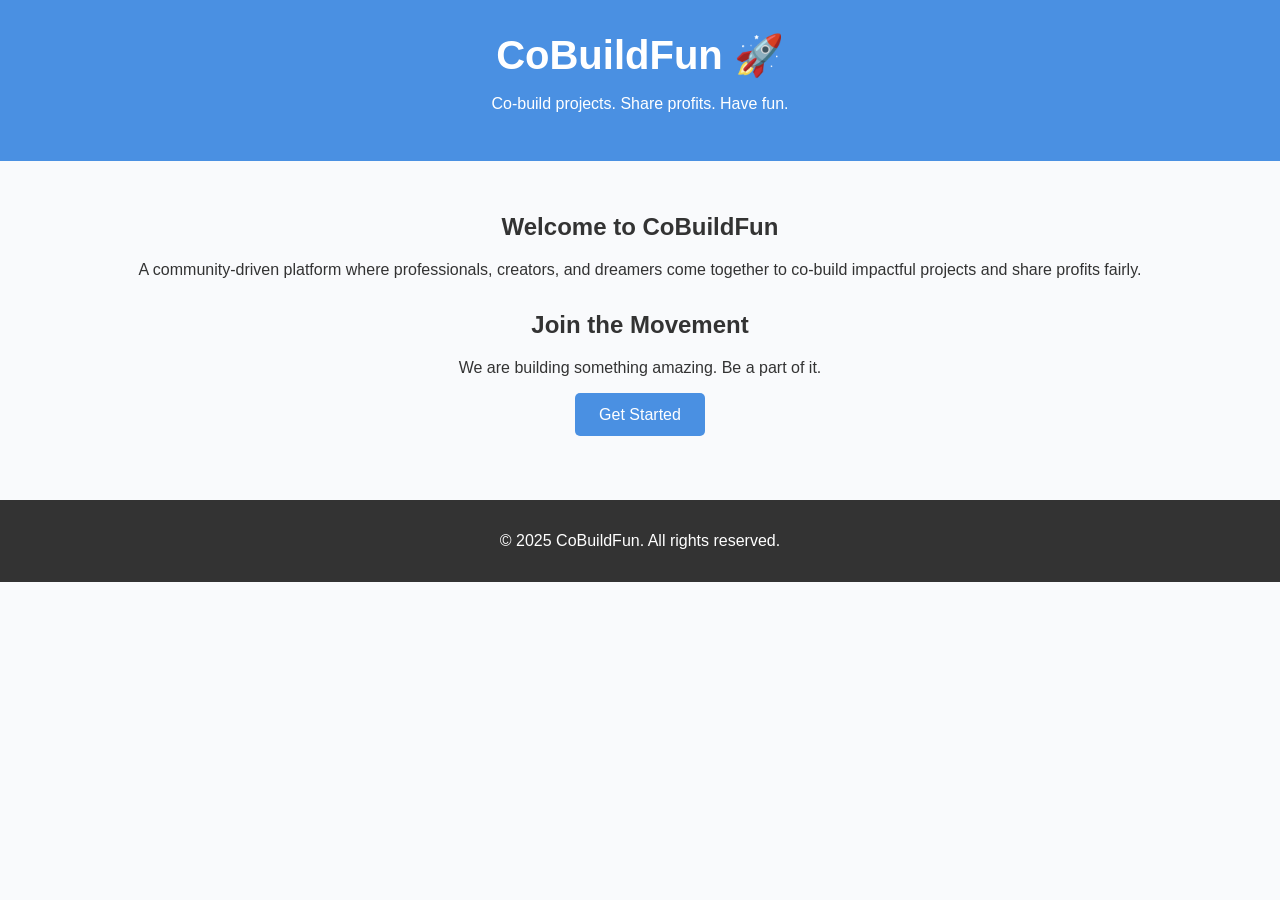
==== index.html @ aa0618c8 "Add files via upload" ====
<!DOCTYPE html>
<html lang="en">
<head>
  <meta charset="UTF-8">
  <meta name="viewport" content="width=device-width, initial-scale=1.0">
  <title>CoBuildFun</title>
  <link rel="stylesheet" href="styles.css">
</head>
<body>
  <header>
    <h1>CoBuildFun 🚀</h1>
    <p>Co-build projects. Share profits. Have fun.</p>
  </header>
  <main>
    <section class="intro">
      <h2>Welcome to CoBuildFun</h2>
      <p>A community-driven platform where professionals, creators, and dreamers come together to co-build impactful projects and share profits fairly.</p>
    </section>
    <section class="cta">
      <h2>Join the Movement</h2>
      <p>We are building something amazing. Be a part of it.</p>
      <button onclick="alert('Coming Soon!')">Get Started</button>
    </section>
  </main>
  <footer>
    <p>© 2025 CoBuildFun. All rights reserved.</p>
  </footer>
  <script src="script.js"></script>
</body>
</html>
---- styles.css ----
body {
  font-family: Arial, sans-serif;
  margin: 0;
  padding: 0;
  background: #f9fafc;
  color: #333;
  text-align: center;
}
header {
  background: #4a90e2;
  color: white;
  padding: 2rem;
}
header h1 {
  margin: 0;
  font-size: 2.5rem;
}
main {
  padding: 2rem;
}
section {
  margin-bottom: 2rem;
}
button {
  background: #4a90e2;
  color: white;
  border: none;
  padding: 0.8rem 1.5rem;
  font-size: 1rem;
  border-radius: 5px;
  cursor: pointer;
}
button:hover {
  background: #357ab8;
}
footer {
  background: #333;
  color: white;
  padding: 1rem;
}
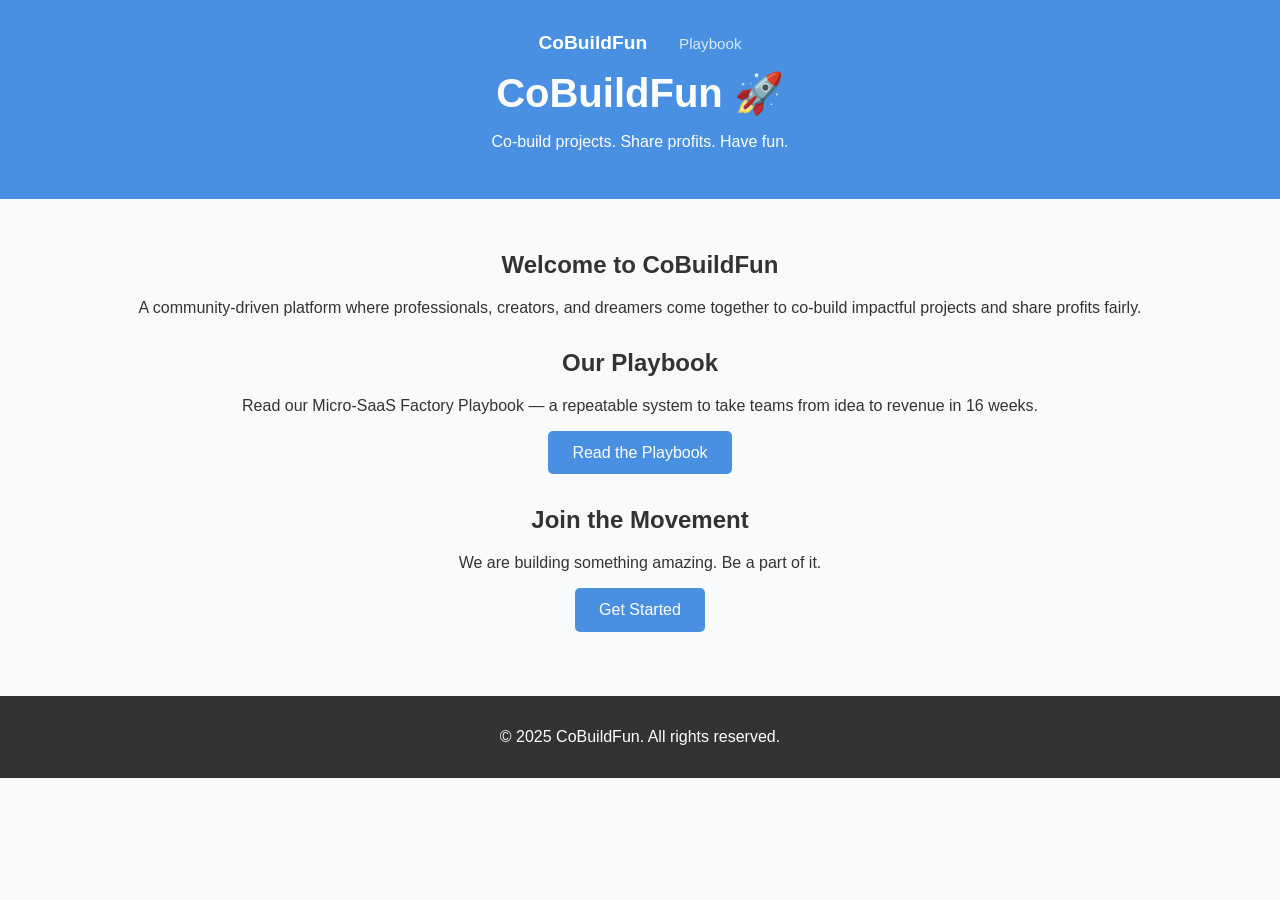
==== commit d1a9daf7: "Add Micro-SaaS Factory Playbook page Create a comprehensive playbook page documenting the six-phase " ====
--- a/index.html
+++ b/index.html
@@ -8,6 +8,10 @@
 </head>
 <body>
   <header>
+    <nav class="nav-bar">
+      <a href="index.html" class="nav-logo">CoBuildFun</a>
+      <a href="playbook.html" class="nav-link">Playbook</a>
+    </nav>
     <h1>CoBuildFun 🚀</h1>
     <p>Co-build projects. Share profits. Have fun.</p>
   </header>
@@ -15,6 +19,11 @@
     <section class="intro">
       <h2>Welcome to CoBuildFun</h2>
       <p>A community-driven platform where professionals, creators, and dreamers come together to co-build impactful projects and share profits fairly.</p>
+    </section>
+    <section class="cta">
+      <h2>Our Playbook</h2>
+      <p>Read our Micro-SaaS Factory Playbook — a repeatable system to take teams from idea to revenue in 16 weeks.</p>
+      <a href="playbook.html" class="btn">Read the Playbook</a>
     </section>
     <section class="cta">
       <h2>Join the Movement</h2>
--- a/styles.css
+++ b/styles.css
@@ -10,6 +10,40 @@
   background: #4a90e2;
   color: white;
   padding: 2rem;
+}
+.nav-bar {
+  display: flex;
+  align-items: center;
+  gap: 2rem;
+  justify-content: center;
+  margin-bottom: 1rem;
+}
+.nav-logo {
+  color: white;
+  text-decoration: none;
+  font-size: 1.2rem;
+  font-weight: bold;
+}
+.nav-link {
+  color: rgba(255, 255, 255, 0.8);
+  text-decoration: none;
+  font-size: 0.95rem;
+}
+.nav-link:hover,
+.nav-link.active {
+  color: white;
+}
+.btn {
+  display: inline-block;
+  background: #4a90e2;
+  color: white;
+  text-decoration: none;
+  padding: 0.8rem 1.5rem;
+  font-size: 1rem;
+  border-radius: 5px;
+}
+.btn:hover {
+  background: #357ab8;
 }
 header h1 {
   margin: 0;
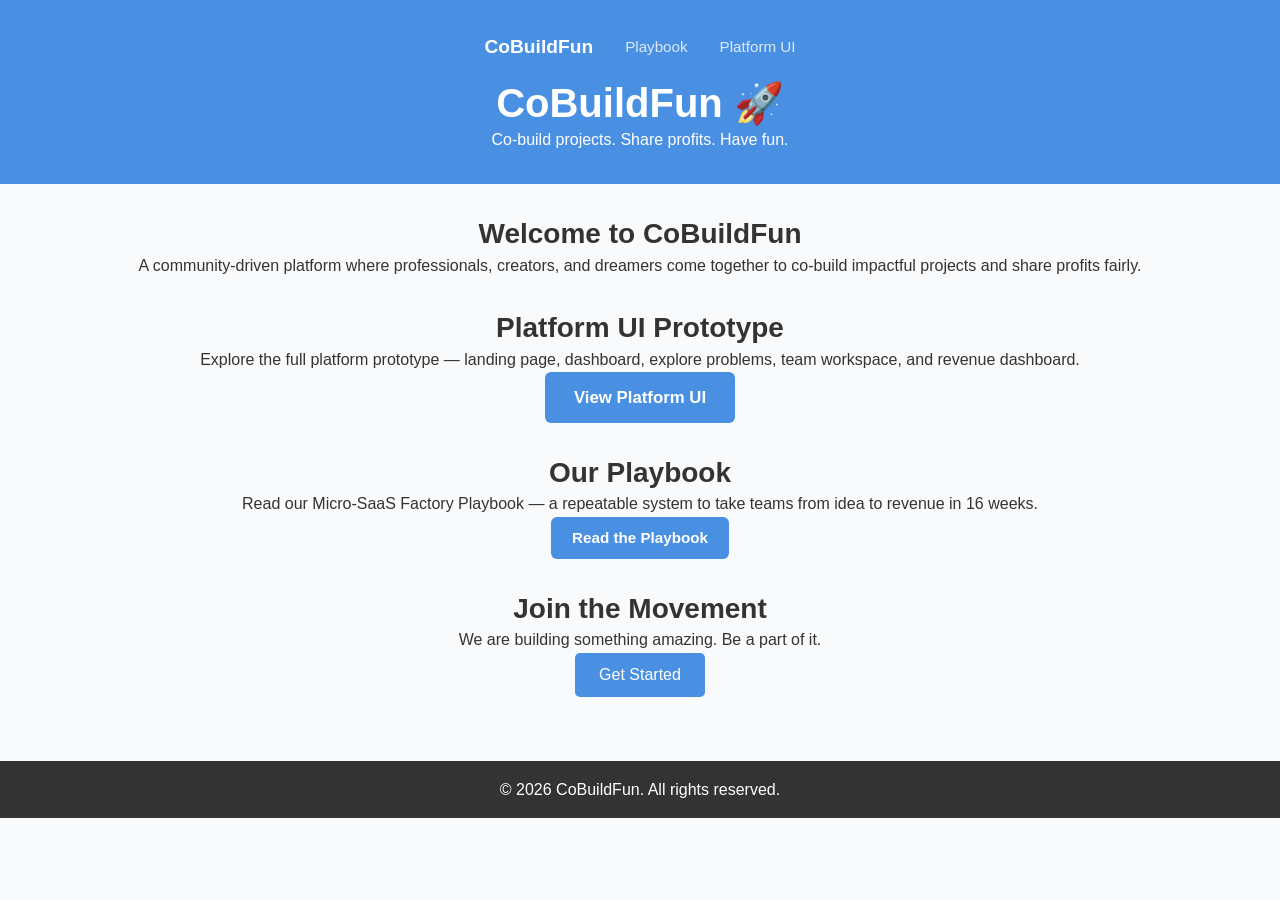
==== commit 4e329cc2: "Add full platform UI prototype with 5 interactive pages Create a comprehensive UI prototype of the C" ====
--- a/index.html
+++ b/index.html
@@ -5,12 +5,14 @@
   <meta name="viewport" content="width=device-width, initial-scale=1.0">
   <title>CoBuildFun</title>
   <link rel="stylesheet" href="styles.css">
+  <link rel="stylesheet" href="app.css">
 </head>
 <body>
   <header>
     <nav class="nav-bar">
       <a href="index.html" class="nav-logo">CoBuildFun</a>
       <a href="playbook.html" class="nav-link">Playbook</a>
+      <a href="landing.html" class="nav-link">Platform UI</a>
     </nav>
     <h1>CoBuildFun 🚀</h1>
     <p>Co-build projects. Share profits. Have fun.</p>
@@ -19,6 +21,11 @@
     <section class="intro">
       <h2>Welcome to CoBuildFun</h2>
       <p>A community-driven platform where professionals, creators, and dreamers come together to co-build impactful projects and share profits fairly.</p>
+    </section>
+    <section class="cta">
+      <h2>Platform UI Prototype</h2>
+      <p>Explore the full platform prototype — landing page, dashboard, explore problems, team workspace, and revenue dashboard.</p>
+      <a href="landing.html" class="btn btn-primary btn-lg" style="color:white;text-decoration:none;">View Platform UI</a>
     </section>
     <section class="cta">
       <h2>Our Playbook</h2>
@@ -32,7 +39,7 @@
     </section>
   </main>
   <footer>
-    <p>© 2025 CoBuildFun. All rights reserved.</p>
+    <p>&copy; 2026 CoBuildFun. All rights reserved.</p>
   </footer>
   <script src="script.js"></script>
 </body>
--- a/app.css
+++ b/app.css
@@ -0,0 +1,784 @@
+/* ===== CoBuildFun Platform Design System ===== */
+
+/* --- Reset & Base --- */
+*, *::before, *::after {
+  box-sizing: border-box;
+  margin: 0;
+  padding: 0;
+}
+
+:root {
+  --blue-600: #4a90e2;
+  --blue-700: #357ab8;
+  --blue-100: #eef4ff;
+  --green-500: #2ecc71;
+  --green-100: #f0faf0;
+  --orange-500: #e67e22;
+  --orange-100: #fef7f0;
+  --red-500: #e74c3c;
+  --red-100: #fef0f0;
+  --purple-500: #9b59b6;
+  --purple-100: #f5f0fa;
+  --gray-50: #f9fafc;
+  --gray-100: #f1f3f5;
+  --gray-200: #e0e0e0;
+  --gray-300: #ccc;
+  --gray-400: #aaa;
+  --gray-500: #888;
+  --gray-600: #666;
+  --gray-700: #444;
+  --gray-800: #333;
+  --gray-900: #1a1a2e;
+  --white: #fff;
+  --radius-sm: 6px;
+  --radius-md: 10px;
+  --radius-lg: 16px;
+  --shadow-sm: 0 1px 3px rgba(0,0,0,0.08);
+  --shadow-md: 0 4px 12px rgba(0,0,0,0.1);
+  --shadow-lg: 0 8px 30px rgba(0,0,0,0.12);
+  --transition: 0.2s ease;
+}
+
+body {
+  font-family: -apple-system, BlinkMacSystemFont, 'Segoe UI', Roboto, Oxygen, sans-serif;
+  color: var(--gray-800);
+  background: var(--gray-50);
+  line-height: 1.6;
+  -webkit-font-smoothing: antialiased;
+}
+
+a { color: var(--blue-600); text-decoration: none; }
+a:hover { color: var(--blue-700); }
+
+img { max-width: 100%; display: block; }
+
+/* --- Typography --- */
+h1 { font-size: 2.5rem; font-weight: 800; line-height: 1.2; }
+h2 { font-size: 1.75rem; font-weight: 700; line-height: 1.3; }
+h3 { font-size: 1.25rem; font-weight: 600; line-height: 1.4; }
+h4 { font-size: 1.05rem; font-weight: 600; }
+
+/* --- Utility Classes --- */
+.container { max-width: 1100px; margin: 0 auto; padding: 0 1.5rem; }
+.container-narrow { max-width: 800px; margin: 0 auto; padding: 0 1.5rem; }
+.text-center { text-align: center; }
+.text-muted { color: var(--gray-500); }
+.text-small { font-size: 0.875rem; }
+.mt-1 { margin-top: 0.5rem; }
+.mt-2 { margin-top: 1rem; }
+.mt-3 { margin-top: 1.5rem; }
+.mt-4 { margin-top: 2rem; }
+.mb-1 { margin-bottom: 0.5rem; }
+.mb-2 { margin-bottom: 1rem; }
+.mb-3 { margin-bottom: 1.5rem; }
+.flex { display: flex; }
+.flex-between { display: flex; justify-content: space-between; align-items: center; }
+.flex-center { display: flex; align-items: center; }
+.gap-1 { gap: 0.5rem; }
+.gap-2 { gap: 1rem; }
+.gap-3 { gap: 1.5rem; }
+
+/* --- Buttons --- */
+.btn {
+  display: inline-flex;
+  align-items: center;
+  gap: 0.4rem;
+  padding: 0.65rem 1.3rem;
+  font-size: 0.95rem;
+  font-weight: 600;
+  border-radius: var(--radius-sm);
+  border: none;
+  cursor: pointer;
+  transition: background var(--transition), transform var(--transition);
+  text-decoration: none;
+  line-height: 1.4;
+}
+
+.btn:active { transform: scale(0.98); }
+
+.btn-primary {
+  background: var(--blue-600);
+  color: var(--white);
+}
+.btn-primary:hover { background: var(--blue-700); color: var(--white); }
+
+.btn-secondary {
+  background: var(--white);
+  color: var(--blue-600);
+  border: 1.5px solid var(--blue-600);
+}
+.btn-secondary:hover { background: var(--blue-100); color: var(--blue-600); }
+
+.btn-ghost {
+  background: transparent;
+  color: var(--gray-700);
+  border: 1.5px solid var(--gray-200);
+}
+.btn-ghost:hover { background: var(--gray-100); }
+
+.btn-success {
+  background: var(--green-500);
+  color: var(--white);
+}
+.btn-success:hover { background: #27ae60; color: var(--white); }
+
+.btn-sm { padding: 0.4rem 0.85rem; font-size: 0.85rem; }
+.btn-lg { padding: 0.85rem 1.8rem; font-size: 1.05rem; }
+
+/* --- Cards --- */
+.card {
+  background: var(--white);
+  border: 1px solid var(--gray-200);
+  border-radius: var(--radius-md);
+  padding: 1.5rem;
+  transition: box-shadow var(--transition);
+}
+
+.card:hover { box-shadow: var(--shadow-md); }
+
+.card-flat { box-shadow: none; }
+.card-flat:hover { box-shadow: none; }
+
+/* --- Badges --- */
+.badge {
+  display: inline-block;
+  padding: 0.2rem 0.6rem;
+  font-size: 0.75rem;
+  font-weight: 700;
+  border-radius: 100px;
+  text-transform: uppercase;
+  letter-spacing: 0.03em;
+}
+
+.badge-blue { background: var(--blue-100); color: var(--blue-600); }
+.badge-green { background: var(--green-100); color: var(--green-500); }
+.badge-orange { background: var(--orange-100); color: var(--orange-500); }
+.badge-red { background: var(--red-100); color: var(--red-500); }
+.badge-purple { background: var(--purple-100); color: var(--purple-500); }
+.badge-gray { background: var(--gray-100); color: var(--gray-600); }
+
+/* --- Tags --- */
+.tag {
+  display: inline-block;
+  padding: 0.25rem 0.65rem;
+  font-size: 0.8rem;
+  background: var(--gray-100);
+  color: var(--gray-700);
+  border-radius: 100px;
+}
+
+/* --- Avatars --- */
+.avatar {
+  width: 36px;
+  height: 36px;
+  border-radius: 50%;
+  background: var(--blue-100);
+  color: var(--blue-600);
+  display: flex;
+  align-items: center;
+  justify-content: center;
+  font-weight: 700;
+  font-size: 0.85rem;
+  flex-shrink: 0;
+}
+
+.avatar-sm { width: 28px; height: 28px; font-size: 0.75rem; }
+.avatar-lg { width: 48px; height: 48px; font-size: 1.1rem; }
+
+.avatar-stack {
+  display: flex;
+}
+.avatar-stack .avatar {
+  margin-left: -8px;
+  border: 2px solid var(--white);
+}
+.avatar-stack .avatar:first-child { margin-left: 0; }
+
+/* --- Progress Bar --- */
+.progress-bar {
+  width: 100%;
+  height: 8px;
+  background: var(--gray-100);
+  border-radius: 100px;
+  overflow: hidden;
+}
+
+.progress-fill {
+  height: 100%;
+  border-radius: 100px;
+  background: var(--blue-600);
+  transition: width 0.5s ease;
+}
+
+.progress-fill.green { background: var(--green-500); }
+.progress-fill.orange { background: var(--orange-500); }
+
+/* --- Top Navigation --- */
+.topnav {
+  background: var(--white);
+  border-bottom: 1px solid var(--gray-200);
+  padding: 0 1.5rem;
+  position: sticky;
+  top: 0;
+  z-index: 100;
+}
+
+.topnav-inner {
+  max-width: 1100px;
+  margin: 0 auto;
+  display: flex;
+  align-items: center;
+  justify-content: space-between;
+  height: 60px;
+}
+
+.topnav-logo {
+  font-size: 1.2rem;
+  font-weight: 800;
+  color: var(--blue-600);
+}
+
+.topnav-links {
+  display: flex;
+  align-items: center;
+  gap: 0.25rem;
+}
+
+.topnav-links a {
+  padding: 0.5rem 0.85rem;
+  font-size: 0.9rem;
+  font-weight: 500;
+  color: var(--gray-600);
+  border-radius: var(--radius-sm);
+  transition: background var(--transition), color var(--transition);
+}
+
+.topnav-links a:hover { background: var(--gray-100); color: var(--gray-800); }
+.topnav-links a.active { background: var(--blue-100); color: var(--blue-600); }
+
+.topnav-right {
+  display: flex;
+  align-items: center;
+  gap: 1rem;
+}
+
+/* --- Landing Page Hero --- */
+.hero {
+  background: linear-gradient(135deg, #1a1a2e 0%, #16213e 50%, #0f3460 100%);
+  color: var(--white);
+  padding: 5rem 1.5rem;
+  text-align: center;
+}
+
+.hero h1 {
+  font-size: 3rem;
+  margin-bottom: 1rem;
+  max-width: 700px;
+  margin-left: auto;
+  margin-right: auto;
+}
+
+.hero p {
+  font-size: 1.2rem;
+  opacity: 0.85;
+  max-width: 550px;
+  margin: 0 auto 2rem;
+  line-height: 1.7;
+}
+
+.hero .btn { font-size: 1.05rem; }
+
+.hero-stats {
+  display: flex;
+  justify-content: center;
+  gap: 3rem;
+  margin-top: 3rem;
+}
+
+.hero-stat {
+  text-align: center;
+}
+
+.hero-stat .num {
+  display: block;
+  font-size: 2rem;
+  font-weight: 800;
+}
+
+.hero-stat .label {
+  font-size: 0.85rem;
+  opacity: 0.7;
+}
+
+/* --- Landing Sections --- */
+.landing-section {
+  padding: 4rem 1.5rem;
+}
+
+.landing-section:nth-child(even) {
+  background: var(--white);
+}
+
+.landing-section h2 {
+  text-align: center;
+  margin-bottom: 0.5rem;
+}
+
+.landing-section .section-sub {
+  text-align: center;
+  color: var(--gray-500);
+  max-width: 600px;
+  margin: 0 auto 2.5rem;
+}
+
+/* --- Phase Timeline (Landing) --- */
+.timeline {
+  max-width: 700px;
+  margin: 0 auto;
+  position: relative;
+  padding-left: 2rem;
+}
+
+.timeline::before {
+  content: '';
+  position: absolute;
+  left: 0.65rem;
+  top: 0;
+  bottom: 0;
+  width: 2px;
+  background: var(--gray-200);
+}
+
+.timeline-item {
+  position: relative;
+  padding-bottom: 2rem;
+  padding-left: 1.5rem;
+}
+
+.timeline-item:last-child { padding-bottom: 0; }
+
+.timeline-dot {
+  position: absolute;
+  left: -1.65rem;
+  top: 0.25rem;
+  width: 14px;
+  height: 14px;
+  border-radius: 50%;
+  background: var(--blue-600);
+  border: 3px solid var(--blue-100);
+}
+
+.timeline-item h4 {
+  margin-bottom: 0.25rem;
+}
+
+.timeline-item p {
+  color: var(--gray-600);
+  font-size: 0.95rem;
+}
+
+/* --- Feature Grid (Landing) --- */
+.features-grid {
+  display: grid;
+  grid-template-columns: repeat(auto-fit, minmax(280px, 1fr));
+  gap: 1.5rem;
+  max-width: 1000px;
+  margin: 0 auto;
+}
+
+.feature-card {
+  text-align: center;
+  padding: 2rem 1.5rem;
+}
+
+.feature-icon {
+  width: 56px;
+  height: 56px;
+  border-radius: var(--radius-md);
+  display: flex;
+  align-items: center;
+  justify-content: center;
+  font-size: 1.5rem;
+  margin: 0 auto 1rem;
+}
+
+.feature-card h4 { margin-bottom: 0.5rem; }
+.feature-card p { color: var(--gray-600); font-size: 0.95rem; }
+
+/* --- Dashboard Layout --- */
+.dash-grid {
+  display: grid;
+  grid-template-columns: 1fr 1fr;
+  gap: 1.5rem;
+}
+
+.dash-grid-3 {
+  display: grid;
+  grid-template-columns: repeat(3, 1fr);
+  gap: 1rem;
+}
+
+.stat-card {
+  padding: 1.25rem;
+}
+
+.stat-card .stat-label {
+  font-size: 0.8rem;
+  color: var(--gray-500);
+  text-transform: uppercase;
+  letter-spacing: 0.04em;
+  margin-bottom: 0.25rem;
+}
+
+.stat-card .stat-value {
+  font-size: 1.75rem;
+  font-weight: 800;
+  color: var(--gray-900);
+}
+
+.stat-card .stat-change {
+  font-size: 0.8rem;
+  margin-top: 0.25rem;
+}
+
+.stat-change.up { color: var(--green-500); }
+.stat-change.down { color: var(--red-500); }
+
+/* --- Table --- */
+.table-wrap {
+  overflow-x: auto;
+}
+
+table.data-table {
+  width: 100%;
+  border-collapse: collapse;
+  font-size: 0.9rem;
+}
+
+table.data-table th {
+  text-align: left;
+  padding: 0.75rem 1rem;
+  font-weight: 600;
+  color: var(--gray-500);
+  font-size: 0.8rem;
+  text-transform: uppercase;
+  letter-spacing: 0.04em;
+  border-bottom: 2px solid var(--gray-200);
+}
+
+table.data-table td {
+  padding: 0.85rem 1rem;
+  border-bottom: 1px solid var(--gray-100);
+  color: var(--gray-700);
+}
+
+table.data-table tbody tr:hover {
+  background: var(--gray-50);
+}
+
+/* --- Explore Page --- */
+.search-bar {
+  display: flex;
+  gap: 0.75rem;
+  margin-bottom: 1.5rem;
+}
+
+.search-input {
+  flex: 1;
+  padding: 0.7rem 1rem;
+  border: 1.5px solid var(--gray-200);
+  border-radius: var(--radius-sm);
+  font-size: 0.95rem;
+  outline: none;
+  transition: border-color var(--transition);
+}
+
+.search-input:focus { border-color: var(--blue-600); }
+
+.filter-bar {
+  display: flex;
+  gap: 0.5rem;
+  flex-wrap: wrap;
+  margin-bottom: 1.5rem;
+}
+
+.filter-btn {
+  padding: 0.4rem 0.9rem;
+  font-size: 0.85rem;
+  background: var(--white);
+  border: 1.5px solid var(--gray-200);
+  border-radius: 100px;
+  cursor: pointer;
+  transition: all var(--transition);
+  color: var(--gray-600);
+}
+
+.filter-btn:hover, .filter-btn.active {
+  background: var(--blue-100);
+  border-color: var(--blue-600);
+  color: var(--blue-600);
+}
+
+/* --- Problem Cards --- */
+.problem-card {
+  padding: 1.25rem;
+  margin-bottom: 1rem;
+}
+
+.problem-card h4 { margin-bottom: 0.35rem; }
+.problem-card .problem-desc {
+  color: var(--gray-600);
+  font-size: 0.9rem;
+  margin-bottom: 0.75rem;
+}
+
+.problem-meta {
+  display: flex;
+  align-items: center;
+  gap: 1rem;
+  flex-wrap: wrap;
+}
+
+/* --- Team Workspace --- */
+.workspace-header {
+  background: var(--white);
+  border-bottom: 1px solid var(--gray-200);
+  padding: 1.5rem;
+}
+
+.workspace-header h2 { margin-bottom: 0.25rem; }
+
+.workspace-tabs {
+  display: flex;
+  gap: 0;
+  border-bottom: 2px solid var(--gray-200);
+  margin-top: 1rem;
+}
+
+.workspace-tab {
+  padding: 0.6rem 1.2rem;
+  font-size: 0.9rem;
+  font-weight: 500;
+  color: var(--gray-500);
+  border-bottom: 2px solid transparent;
+  margin-bottom: -2px;
+  cursor: pointer;
+  transition: all var(--transition);
+  background: none;
+  border-top: none;
+  border-left: none;
+  border-right: none;
+}
+
+.workspace-tab:hover { color: var(--gray-800); }
+.workspace-tab.active {
+  color: var(--blue-600);
+  border-bottom-color: var(--blue-600);
+}
+
+/* --- Milestone / Checklist --- */
+.milestone {
+  padding: 1rem 0;
+  border-bottom: 1px solid var(--gray-100);
+}
+
+.milestone:last-child { border-bottom: none; }
+
+.milestone-header {
+  display: flex;
+  align-items: center;
+  gap: 0.75rem;
+}
+
+.milestone-check {
+  width: 22px;
+  height: 22px;
+  border-radius: 50%;
+  border: 2px solid var(--gray-300);
+  flex-shrink: 0;
+  display: flex;
+  align-items: center;
+  justify-content: center;
+  font-size: 0.75rem;
+  color: transparent;
+  cursor: pointer;
+  transition: all var(--transition);
+}
+
+.milestone-check.done {
+  background: var(--green-500);
+  border-color: var(--green-500);
+  color: var(--white);
+}
+
+.milestone-title { font-weight: 500; }
+.milestone-title.done {
+  text-decoration: line-through;
+  color: var(--gray-400);
+}
+
+/* --- Activity Feed --- */
+.activity-item {
+  display: flex;
+  gap: 0.75rem;
+  padding: 0.75rem 0;
+  border-bottom: 1px solid var(--gray-100);
+}
+
+.activity-item:last-child { border-bottom: none; }
+
+.activity-text {
+  font-size: 0.9rem;
+  color: var(--gray-700);
+}
+
+.activity-text strong { color: var(--gray-900); }
+
+.activity-time {
+  font-size: 0.8rem;
+  color: var(--gray-400);
+  margin-top: 0.15rem;
+}
+
+/* --- Revenue Page --- */
+.revenue-hero {
+  background: linear-gradient(135deg, #1a1a2e, #0f3460);
+  color: var(--white);
+  padding: 2.5rem 1.5rem;
+  border-radius: var(--radius-lg);
+  text-align: center;
+  margin-bottom: 2rem;
+}
+
+.revenue-hero .big-number {
+  font-size: 3rem;
+  font-weight: 800;
+}
+
+.revenue-hero .big-label {
+  opacity: 0.7;
+  font-size: 0.9rem;
+  margin-top: 0.25rem;
+}
+
+.split-bar {
+  display: flex;
+  border-radius: var(--radius-sm);
+  overflow: hidden;
+  height: 32px;
+  margin: 1rem 0;
+}
+
+.split-segment {
+  display: flex;
+  align-items: center;
+  justify-content: center;
+  font-size: 0.75rem;
+  font-weight: 600;
+  color: var(--white);
+}
+
+/* --- Modal Overlay --- */
+.modal-overlay {
+  position: fixed;
+  inset: 0;
+  background: rgba(0,0,0,0.4);
+  display: flex;
+  align-items: center;
+  justify-content: center;
+  z-index: 200;
+  opacity: 0;
+  pointer-events: none;
+  transition: opacity var(--transition);
+}
+
+.modal-overlay.open {
+  opacity: 1;
+  pointer-events: auto;
+}
+
+.modal {
+  background: var(--white);
+  border-radius: var(--radius-lg);
+  padding: 2rem;
+  max-width: 520px;
+  width: 90%;
+  max-height: 80vh;
+  overflow-y: auto;
+  box-shadow: var(--shadow-lg);
+}
+
+.modal h3 { margin-bottom: 1rem; }
+
+.form-group {
+  margin-bottom: 1rem;
+}
+
+.form-group label {
+  display: block;
+  font-size: 0.85rem;
+  font-weight: 600;
+  color: var(--gray-700);
+  margin-bottom: 0.3rem;
+}
+
+.form-group input,
+.form-group select,
+.form-group textarea {
+  width: 100%;
+  padding: 0.6rem 0.85rem;
+  border: 1.5px solid var(--gray-200);
+  border-radius: var(--radius-sm);
+  font-size: 0.9rem;
+  font-family: inherit;
+  outline: none;
+  transition: border-color var(--transition);
+}
+
+.form-group input:focus,
+.form-group select:focus,
+.form-group textarea:focus {
+  border-color: var(--blue-600);
+}
+
+.form-group textarea { resize: vertical; min-height: 80px; }
+
+/* --- Landing Footer --- */
+.site-footer {
+  background: var(--gray-900);
+  color: var(--gray-400);
+  padding: 3rem 1.5rem;
+  text-align: center;
+  font-size: 0.9rem;
+}
+
+.site-footer a { color: var(--gray-300); }
+.site-footer a:hover { color: var(--white); }
+
+.footer-links {
+  display: flex;
+  justify-content: center;
+  gap: 2rem;
+  margin-bottom: 1rem;
+}
+
+/* --- Responsive --- */
+@media (max-width: 768px) {
+  h1 { font-size: 2rem; }
+  h2 { font-size: 1.4rem; }
+  .hero h1 { font-size: 2.2rem; }
+  .hero { padding: 3rem 1rem; }
+  .hero-stats { gap: 1.5rem; }
+  .hero-stat .num { font-size: 1.5rem; }
+  .dash-grid { grid-template-columns: 1fr; }
+  .dash-grid-3 { grid-template-columns: 1fr; }
+  .topnav-links { display: none; }
+  .features-grid { grid-template-columns: 1fr; }
+  .revenue-hero .big-number { font-size: 2.2rem; }
+  .footer-links { flex-direction: column; gap: 0.75rem; }
+}
+
+@media (max-width: 480px) {
+  .search-bar { flex-direction: column; }
+  .problem-meta { flex-direction: column; align-items: flex-start; gap: 0.5rem; }
+}
